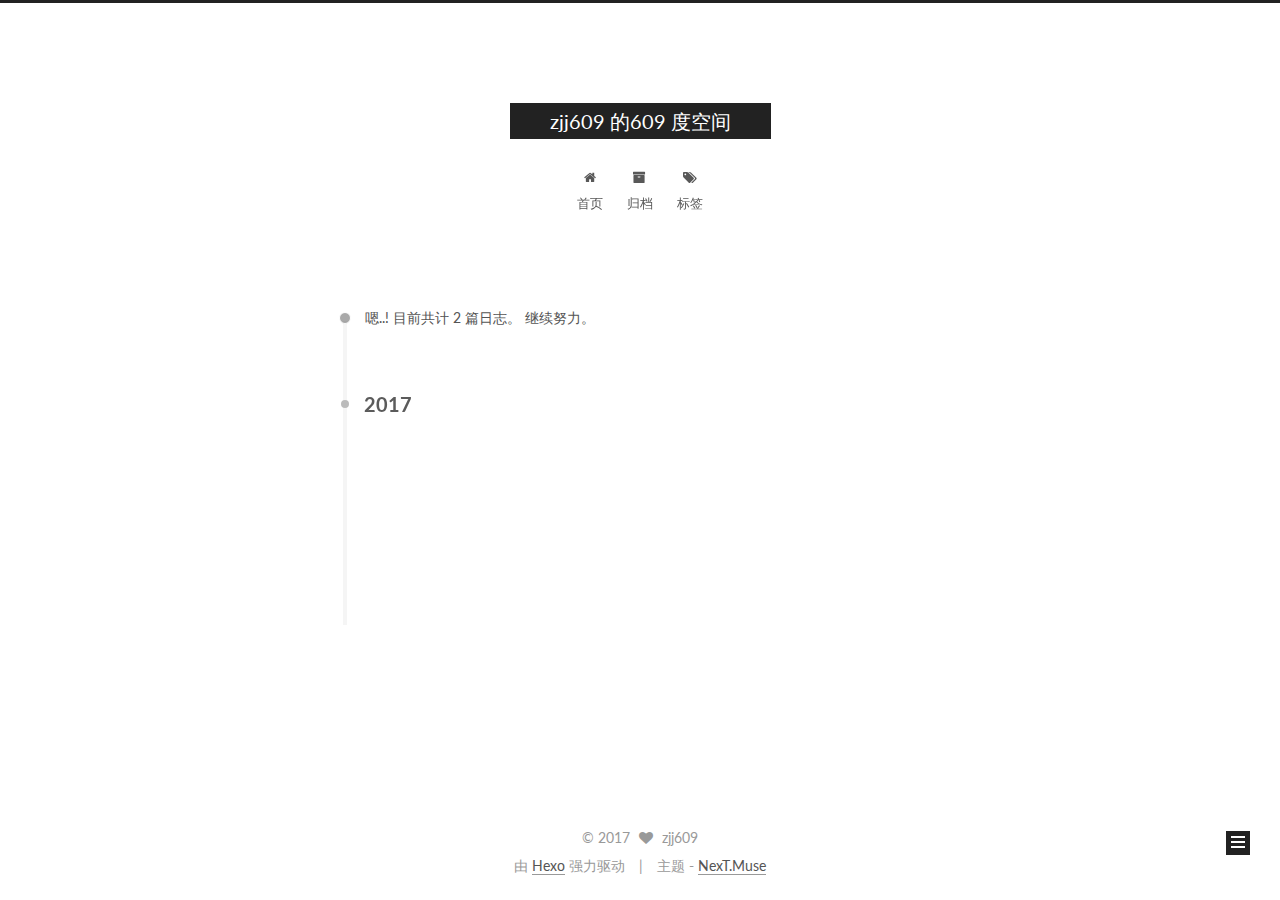
==== archives/index.html @ 604b631b "Site updated: 2017-05-25 22:25:32" ====
<!doctype html>



  


<html class="theme-next muse use-motion" lang="zh-Hans">
<head>
  <meta charset="UTF-8"/>
<meta http-equiv="X-UA-Compatible" content="IE=edge" />
<meta name="viewport" content="width=device-width, initial-scale=1, maximum-scale=1"/>






<meta http-equiv="Cache-Control" content="no-transform" />
<meta http-equiv="Cache-Control" content="no-siteapp" />















  
  
  <link href="/lib/fancybox/source/jquery.fancybox.css?v=2.1.5" rel="stylesheet" type="text/css" />




  
  
  
  

  
    
    
  

  

  

  

  

  
    
    
    <link href="//fonts.googleapis.com/css?family=Lato:300,300italic,400,400italic,700,700italic&subset=latin,latin-ext" rel="stylesheet" type="text/css">
  






<link href="/lib/font-awesome/css/font-awesome.min.css?v=4.6.2" rel="stylesheet" type="text/css" />

<link href="/css/main.css?v=5.1.1" rel="stylesheet" type="text/css" />


  <meta name="keywords" content="Hexo, NexT" />








  <link rel="shortcut icon" type="image/x-icon" href="/favicon.ico?v=5.1.1" />






<meta property="og:type" content="website">
<meta property="og:title" content="zjj609 的609 度空间">
<meta property="og:url" content="http://yoursite.com/archives/index.html">
<meta property="og:site_name" content="zjj609 的609 度空间">
<meta name="twitter:card" content="summary">
<meta name="twitter:title" content="zjj609 的609 度空间">



<script type="text/javascript" id="hexo.configurations">
  var NexT = window.NexT || {};
  var CONFIG = {
    root: '/',
    scheme: 'Muse',
    sidebar: {"position":"left","display":"post","offset":12,"offset_float":0,"b2t":false,"scrollpercent":false},
    fancybox: true,
    motion: true,
    duoshuo: {
      userId: '0',
      author: '博主'
    },
    algolia: {
      applicationID: '',
      apiKey: '',
      indexName: '',
      hits: {"per_page":10},
      labels: {"input_placeholder":"Search for Posts","hits_empty":"We didn't find any results for the search: ${query}","hits_stats":"${hits} results found in ${time} ms"}
    }
  };
</script>



  <link rel="canonical" href="http://yoursite.com/archives/"/>





  <title>归档 | zjj609 的609 度空间</title>
</head>

<body itemscope itemtype="http://schema.org/WebPage" lang="zh-Hans">

  















  
  
    
  

  <div class="container sidebar-position-left  page-archive  ">
    <div class="headband"></div>

    <header id="header" class="header" itemscope itemtype="http://schema.org/WPHeader">
      <div class="header-inner"><div class="site-brand-wrapper">
  <div class="site-meta ">
    

    <div class="custom-logo-site-title">
      <a href="/"  class="brand" rel="start">
        <span class="logo-line-before"><i></i></span>
        <span class="site-title">zjj609 的609 度空间</span>
        <span class="logo-line-after"><i></i></span>
      </a>
    </div>
      
        <p class="site-subtitle"></p>
      
  </div>

  <div class="site-nav-toggle">
    <button>
      <span class="btn-bar"></span>
      <span class="btn-bar"></span>
      <span class="btn-bar"></span>
    </button>
  </div>
</div>

<nav class="site-nav">
  

  
    <ul id="menu" class="menu">
      
        
        <li class="menu-item menu-item-home">
          <a href="/" rel="section">
            
              <i class="menu-item-icon fa fa-fw fa-home"></i> <br />
            
            首页
          </a>
        </li>
      
        
        <li class="menu-item menu-item-archives">
          <a href="/archives" rel="section">
            
              <i class="menu-item-icon fa fa-fw fa-archive"></i> <br />
            
            归档
          </a>
        </li>
      
        
        <li class="menu-item menu-item-tags">
          <a href="/tags" rel="section">
            
              <i class="menu-item-icon fa fa-fw fa-tags"></i> <br />
            
            标签
          </a>
        </li>
      

      
    </ul>
  

  
</nav>



 </div>
    </header>

    <main id="main" class="main">
      <div class="main-inner">
        <div class="content-wrap">
          <div id="content" class="content">
            

  <section id="posts" class="posts-collapse">
    <span class="archive-move-on"></span>

    <span class="archive-page-counter">
      
      
      
        
      
      嗯..! 目前共计 2 篇日志。 继续努力。
    </span>

    

      
      
      

      
        
        <div class="collection-title">
          <h2 class="archive-year motion-element" id="archive-year-2017">2017</h2>
        </div>
      
      

      

  <article class="post post-type-normal" itemscope itemtype="http://schema.org/Article">
    <header class="post-header">

      <h2 class="post-title">
        
            <a class="post-title-link" href="/2017/05/25/FirstNight/" itemprop="url">
              
                <span itemprop="name">First Night</span>
              
            </a>
        
      </h2>

      <div class="post-meta">
        <time class="post-time" itemprop="dateCreated"
              datetime="2017-05-25T22:23:33+08:00"
              content="2017-05-25" >
          05-25
        </time>
      </div>

    </header>
  </article>



    

      
      
      

      
      

      

  <article class="post post-type-normal" itemscope itemtype="http://schema.org/Article">
    <header class="post-header">

      <h2 class="post-title">
        
            <a class="post-title-link" href="/2017/05/25/hello-world/" itemprop="url">
              
                <span itemprop="name">Hello World</span>
              
            </a>
        
      </h2>

      <div class="post-meta">
        <time class="post-time" itemprop="dateCreated"
              datetime="2017-05-25T21:40:46+08:00"
              content="2017-05-25" >
          05-25
        </time>
      </div>

    </header>
  </article>



    

  </section>

  



          </div>
          


          

        </div>
        
          
  
  <div class="sidebar-toggle">
    <div class="sidebar-toggle-line-wrap">
      <span class="sidebar-toggle-line sidebar-toggle-line-first"></span>
      <span class="sidebar-toggle-line sidebar-toggle-line-middle"></span>
      <span class="sidebar-toggle-line sidebar-toggle-line-last"></span>
    </div>
  </div>

  <aside id="sidebar" class="sidebar">
    <div class="sidebar-inner">

      

      

      <section class="site-overview sidebar-panel sidebar-panel-active">
        <div class="site-author motion-element" itemprop="author" itemscope itemtype="http://schema.org/Person">
          <img class="site-author-image" itemprop="image"
               src="/images/avatar.gif"
               alt="zjj609" />
          <p class="site-author-name" itemprop="name">zjj609</p>
           
              <p class="site-description motion-element" itemprop="description"></p>
          
        </div>
        <nav class="site-state motion-element">

          
            <div class="site-state-item site-state-posts">
              <a href="/archives">
                <span class="site-state-item-count">2</span>
                <span class="site-state-item-name">日志</span>
              </a>
            </div>
          

          

          

        </nav>

        

        <div class="links-of-author motion-element">
          
        </div>

        
        

        
        

        


      </section>

      

      

    </div>
  </aside>


        
      </div>
    </main>

    <footer id="footer" class="footer">
      <div class="footer-inner">
        <div class="copyright" >
  
  &copy; 
  <span itemprop="copyrightYear">2017</span>
  <span class="with-love">
    <i class="fa fa-heart"></i>
  </span>
  <span class="author" itemprop="copyrightHolder">zjj609</span>
</div>


<div class="powered-by">
  由 <a class="theme-link" href="https://hexo.io">Hexo</a> 强力驱动
</div>

<div class="theme-info">
  主题 -
  <a class="theme-link" href="https://github.com/iissnan/hexo-theme-next">
    NexT.Muse
  </a>
</div>


        

        
      </div>
    </footer>

    
      <div class="back-to-top">
        <i class="fa fa-arrow-up"></i>
        
      </div>
    

  </div>

  

<script type="text/javascript">
  if (Object.prototype.toString.call(window.Promise) !== '[object Function]') {
    window.Promise = null;
  }
</script>









  












  
  <script type="text/javascript" src="/lib/jquery/index.js?v=2.1.3"></script>

  
  <script type="text/javascript" src="/lib/fastclick/lib/fastclick.min.js?v=1.0.6"></script>

  
  <script type="text/javascript" src="/lib/jquery_lazyload/jquery.lazyload.js?v=1.9.7"></script>

  
  <script type="text/javascript" src="/lib/velocity/velocity.min.js?v=1.2.1"></script>

  
  <script type="text/javascript" src="/lib/velocity/velocity.ui.min.js?v=1.2.1"></script>

  
  <script type="text/javascript" src="/lib/fancybox/source/jquery.fancybox.pack.js?v=2.1.5"></script>


  


  <script type="text/javascript" src="/js/src/utils.js?v=5.1.1"></script>

  <script type="text/javascript" src="/js/src/motion.js?v=5.1.1"></script>



  
  

  
  
    <script type="text/javascript" id="motion.page.archive">
      $('.archive-year').velocity('transition.slideLeftIn');
    </script>
  


  


  <script type="text/javascript" src="/js/src/bootstrap.js?v=5.1.1"></script>



  


  




	





  





  





  






  





  

  

  

  

  

</body>
</html>
---- css/main.css ----
/* normalize.css v3.0.2 | MIT License | git.io/normalize */
html {
  font-family: sans-serif; /* 1 */
  -ms-text-size-adjust: 100%; /* 2 */
  -webkit-text-size-adjust: 100%; /* 2 */
}
body {
  margin: 0;
}
article,
aside,
details,
figcaption,
figure,
footer,
header,
hgroup,
main,
menu,
nav,
section,
summary {
  display: block;
}
audio,
canvas,
progress,
video {
  display: inline-block; /* 1 */
  vertical-align: baseline; /* 2 */
}
audio:not([controls]) {
  display: none;
  height: 0;
}
[hidden],
template {
  display: none;
}
a {
  background-color: transparent;
}
a:active,
a:hover {
  outline: 0;
}
abbr[title] {
  border-bottom: 1px dotted;
}
b,
strong {
  font-weight: bold;
}
dfn {
  font-style: italic;
}
h1 {
  font-size: 2em;
  margin: 0.67em 0;
}
mark {
  background: #ff0;
  color: #000;
}
small {
  font-size: 80%;
}
sub,
sup {
  font-size: 75%;
  line-height: 0;
  position: relative;
  vertical-align: baseline;
}
sup {
  top: -0.5em;
}
sub {
  bottom: -0.25em;
}
img {
  border: 0;
}
svg:not(:root) {
  overflow: hidden;
}
figure {
  margin: 1em 40px;
}
hr {
  -moz-box-sizing: content-box;
  box-sizing: content-box;
  height: 0;
}
pre {
  overflow: auto;
}
code,
kbd,
pre,
samp {
  font-family: monospace, monospace;
  font-size: 1em;
}
button,
input,
optgroup,
select,
textarea {
  color: inherit; /* 1 */
  font: inherit; /* 2 */
  margin: 0; /* 3 */
}
button {
  overflow: visible;
}
button,
select {
  text-transform: none;
}
button,
html input[type="button"],
input[type="reset"],
input[type="submit"] {
  -webkit-appearance: button; /* 2 */
  cursor: pointer; /* 3 */
}
button[disabled],
html input[disabled] {
  cursor: default;
}
button::-moz-focus-inner,
input::-moz-focus-inner {
  border: 0;
  padding: 0;
}
input {
  line-height: normal;
}
input[type="checkbox"],
input[type="radio"] {
  box-sizing: border-box; /* 1 */
  padding: 0; /* 2 */
}
input[type="number"]::-webkit-inner-spin-button,
input[type="number"]::-webkit-outer-spin-button {
  height: auto;
}
input[type="search"] {
  -webkit-appearance: textfield; /* 1 */
  -moz-box-sizing: content-box;
  -webkit-box-sizing: content-box; /* 2 */
  box-sizing: content-box;
}
input[type="search"]::-webkit-search-cancel-button,
input[type="search"]::-webkit-search-decoration {
  -webkit-appearance: none;
}
fieldset {
  border: 1px solid #c0c0c0;
  margin: 0 2px;
  padding: 0.35em 0.625em 0.75em;
}
legend {
  border: 0; /* 1 */
  padding: 0; /* 2 */
}
textarea {
  overflow: auto;
}
optgroup {
  font-weight: bold;
}
table {
  border-collapse: collapse;
  border-spacing: 0;
}
td,
th {
  padding: 0;
}
::selection {
  background: #262a30;
  color: #fff;
}
body {
  position: relative;
  font-family: 'Lato', "PingFang SC", "Microsoft YaHei", sans-serif;
  font-size: 14px;
  line-height: 2;
  color: #555;
  background: #fff;
}
@media (max-width: 767px) {
  body {
    padding-right: 0 !important;
  }
}
@media (min-width: 768px) and (max-width: 991px) {
  body {
    padding-right: 0 !important;
  }
}
@media (min-width: 1600px) {
  body {
    font-size: 16px;
  }
}
h1,
h2,
h3,
h4,
h5,
h6 {
  margin: 0;
  padding: 0;
  font-weight: bold;
  line-height: 1.5;
  font-family: 'Lato', "PingFang SC", "Microsoft YaHei", sans-serif;
}
h2,
h3,
h4,
h5,
h6 {
  margin: 20px 0 15px;
}
h1 {
  font-size: 22px;
}
@media (max-width: 767px) {
  h1 {
    font-size: 18px;
  }
}
h2 {
  font-size: 20px;
}
@media (max-width: 767px) {
  h2 {
    font-size: 16px;
  }
}
h3 {
  font-size: 18px;
}
@media (max-width: 767px) {
  h3 {
    font-size: 14px;
  }
}
h4 {
  font-size: 16px;
}
@media (max-width: 767px) {
  h4 {
    font-size: 12px;
  }
}
h5 {
  font-size: 14px;
}
@media (max-width: 767px) {
  h5 {
    font-size: 10px;
  }
}
h6 {
  font-size: 12px;
}
@media (max-width: 767px) {
  h6 {
    font-size: 8px;
  }
}
p {
  margin: 0 0 25px 0;
}
a {
  color: #555;
  text-decoration: none;
  border-bottom: 1px solid #999;
  word-wrap: break-word;
}
a:hover {
  color: #222;
  border-bottom-color: #222;
}
blockquote {
  margin: 0;
  padding: 0;
}
img {
  display: block;
  margin: auto;
  max-width: 100%;
  height: auto;
}
hr {
  margin: 40px 0;
  height: 3px;
  border: none;
  background-color: #ddd;
  background-image: repeating-linear-gradient(-45deg, #fff, #fff 4px, transparent 4px, transparent 8px);
}
blockquote {
  padding: 0 15px;
  color: #666;
  border-left: 4px solid #ddd;
}
blockquote cite::before {
  content: "-";
  padding: 0 5px;
}
dt {
  font-weight: 700;
}
dd {
  margin: 0;
  padding: 0;
}
.text-left {
  text-align: left;
}
.text-center {
  text-align: center;
}
.text-right {
  text-align: right;
}
.text-justify {
  text-align: justify;
}
.text-nowrap {
  white-space: nowrap;
}
.text-lowercase {
  text-transform: lowercase;
}
.text-uppercase {
  text-transform: uppercase;
}
.text-capitalize {
  text-transform: capitalize;
}
.center-block {
  display: block;
  margin-left: auto;
  margin-right: auto;
}
.clearfix:before,
.clearfix:after {
  content: " ";
  display: table;
}
.clearfix:after {
  clear: both;
}
.pullquote {
  width: 45%;
}
.pullquote.left {
  float: left;
  margin-left: 5px;
  margin-right: 10px;
}
.pullquote.right {
  float: right;
  margin-left: 10px;
  margin-right: 5px;
}
.affix.affix.affix {
  position: fixed;
}
.translation {
  margin-top: -20px;
  font-size: 14px;
  color: #999;
}
.scrollbar-measure {
  width: 100px;
  height: 100px;
  overflow: scroll;
  position: absolute;
  top: -9999px;
}
.use-motion .motion-element {
  opacity: 0;
}
table {
  margin: 20px 0;
  width: 100%;
  border-collapse: collapse;
  border-spacing: 0;
  border: 1px solid #ddd;
  font-size: 14px;
  table-layout: fixed;
  word-wrap: break-all;
}
table>tbody>tr:nth-of-type(odd) {
  background-color: #f9f9f9;
}
table>tbody>tr:hover {
  background-color: #f5f5f5;
}
caption,
th,
td {
  padding: 8px;
  text-align: left;
  vertical-align: middle;
  font-weight: normal;
}
th,
td {
  border-bottom: 3px solid #ddd;
  border-right: 1px solid #eee;
}
th {
  padding-bottom: 10px;
  font-weight: 700;
}
td {
  border-bottom-width: 1px;
}
html,
body {
  height: 100%;
}
.container {
  position: relative;
  min-height: 100%;
}
.header-inner {
  margin: 0 auto;
  padding: 100px 0 70px;
  width: 700px;
}
@media (min-width: 1600px) {
  .container .header-inner {
    width: 900px;
  }
}
.main {
  padding-bottom: 150px;
}
.main-inner {
  margin: 0 auto;
  width: 700px;
}
@media (min-width: 1600px) {
  .container .main-inner {
    width: 900px;
  }
}
.footer {
  position: absolute;
  left: 0;
  bottom: 0;
  width: 100%;
  min-height: 50px;
}
.footer-inner {
  box-sizing: border-box;
  margin: 20px auto;
  width: 700px;
}
@media (min-width: 1600px) {
  .container .footer-inner {
    width: 900px;
  }
}
pre,
.highlight {
  overflow: auto;
  margin: 20px 0;
  padding: 0;
  font-size: 13px;
  color: #4d4d4c;
  background: #f7f7f7;
  line-height: 1.6;
}
pre,
code {
  font-family: consolas, Menlo, "PingFang SC", "Microsoft YaHei", monospace;
}
code {
  padding: 2px 4px;
  word-wrap: break-word;
  color: #555;
  background: #eee;
  border-radius: 3px;
  font-size: 13px;
}
pre code {
  padding: 0;
  color: #4d4d4c;
  background: none;
  text-shadow: none;
}
.highlight {
  border-radius: 1px;
}
.highlight pre {
  border: none;
  margin: 0;
  padding: 10px 0;
}
.highlight table {
  margin: 0;
  width: auto;
  border: none;
}
.highlight td {
  border: none;
  padding: 0;
}
.highlight figcaption {
  font-size: 1em;
  color: #4d4d4c;
  line-height: 1em;
  margin-bottom: 1em;
}
.highlight figcaption:before,
.highlight figcaption:after {
  content: " ";
  display: table;
}
.highlight figcaption:after {
  clear: both;
}
.highlight figcaption a {
  float: right;
  color: #4d4d4c;
}
.highlight figcaption a:hover {
  border-bottom-color: #4d4d4c;
}
.highlight .gutter pre {
  padding-left: 10px;
  padding-right: 10px;
  color: #869194;
  text-align: right;
  background-color: #eff2f3;
}
.highlight .code pre {
  width: 100%;
  padding-left: 10px;
  padding-right: 10px;
  background-color: #f7f7f7;
}
.highlight .line {
  height: 20px;
}
.gutter {
  -webkit-user-select: none;
  -moz-user-select: none;
  -ms-user-select: none;
  user-select: none;
}
.gist table {
  width: auto;
}
.gist table td {
  border: none;
}
pre .deletion {
  background: #fdd;
}
pre .addition {
  background: #dfd;
}
pre .meta {
  color: #8959a8;
}
pre .comment {
  color: #8e908c;
}
pre .variable,
pre .attribute,
pre .tag,
pre .regexp,
pre .ruby .constant,
pre .xml .tag .title,
pre .xml .pi,
pre .xml .doctype,
pre .html .doctype,
pre .css .id,
pre .css .class,
pre .css .pseudo {
  color: #c82829;
}
pre .number,
pre .preprocessor,
pre .built_in,
pre .literal,
pre .params,
pre .constant,
pre .command {
  color: #f5871f;
}
pre .ruby .class .title,
pre .css .rules .attribute,
pre .string,
pre .value,
pre .inheritance,
pre .header,
pre .ruby .symbol,
pre .xml .cdata,
pre .special,
pre .number,
pre .formula {
  color: #718c00;
}
pre .title,
pre .css .hexcolor {
  color: #3e999f;
}
pre .function,
pre .python .decorator,
pre .python .title,
pre .ruby .function .title,
pre .ruby .title .keyword,
pre .perl .sub,
pre .javascript .title,
pre .coffeescript .title {
  color: #4271ae;
}
pre .keyword,
pre .javascript .function {
  color: #8959a8;
}
.full-image.full-image.full-image {
  border: none;
  max-width: 100%;
  width: auto;
  margin: 20px auto;
}
@media (min-width: 992px) {
  .full-image.full-image.full-image {
    max-width: none;
    width: 110%;
    margin: 25px -5%;
  }
}
.blockquote-center,
.page-home .post-type-quote blockquote,
.page-post-detail .post-type-quote blockquote {
  position: relative;
  margin: 40px 0;
  padding: 0;
  border-left: none;
  text-align: center;
}
.blockquote-center::before,
.page-home .post-type-quote blockquote::before,
.page-post-detail .post-type-quote blockquote::before,
.blockquote-center::after,
.page-home .post-type-quote blockquote::after,
.page-post-detail .post-type-quote blockquote::after {
  position: absolute;
  content: ' ';
  display: block;
  width: 100%;
  height: 24px;
  opacity: 0.2;
  background-repeat: no-repeat;
  background-position: 0 -6px;
  background-size: 22px 22px;
}
.blockquote-center::before,
.page-home .post-type-quote blockquote::before,
.page-post-detail .post-type-quote blockquote::before {
  top: -20px;
  background-image: url("../images/quote-l.svg");
  border-top: 1px solid #ccc;
}
.blockquote-center::after,
.page-home .post-type-quote blockquote::after,
.page-post-detail .post-type-quote blockquote::after {
  bottom: -20px;
  background-image: url("../images/quote-r.svg");
  border-bottom: 1px solid #ccc;
  background-position: 100% 8px;
}
.blockquote-center p,
.page-home .post-type-quote blockquote p,
.page-post-detail .post-type-quote blockquote p,
.blockquote-center div,
.page-home .post-type-quote blockquote div,
.page-post-detail .post-type-quote blockquote div {
  text-align: center;
}
.post .post-body .group-picture img {
  box-sizing: border-box;
  padding: 0 3px;
  border: none;
}
.post .group-picture-row {
  overflow: hidden;
  margin-top: 6px;
}
.post .group-picture-row:first-child {
  margin-top: 0;
}
.post .group-picture-column {
  float: left;
}
.page-post-detail .post-body .group-picture-column {
  float: none;
  margin-top: 10px;
  width: auto !important;
}
.page-post-detail .post-body .group-picture-column img {
  margin: 0 auto;
}
.page-archive .group-picture-container {
  overflow: hidden;
}
.page-archive .group-picture-row {
  float: left;
}
.page-archive .group-picture-row:first-child {
  margin-top: 6px;
}
.page-archive .group-picture-column {
  max-width: 150px;
  max-height: 150px;
}
.note {
  padding: 20px;
  margin: 20px 0;
  border: 1px solid #eee;
  border-left-width: 5px;
  border-radius: 3px;
}
.note h2,
.note h3,
.note h4,
.note h5,
.note h6 {
  margin-top: 0;
  margin-bottom: 5px;
}
.note p:last-child {
  margin-bottom: 0;
}
.note code {
  border-radius: 3px;
}
.note+.note {
  margin-top: -5px;
}
.default {
  border-left-color: #777;
}
.default h2,
.default h3,
.default h4,
.default h5,
.default h6 {
  color: #777;
}
.primary {
  border-left-color: #428bca;
}
.primary h2,
.primary h3,
.primary h4,
.primary h5,
.primary h6 {
  color: #428bca;
}
.success {
  border-left-color: #5cb85c;
}
.success h2,
.success h3,
.success h4,
.success h5,
.success h6 {
  color: #5cb85c;
}
.danger {
  border-left-color: #d9534f;
}
.danger h2,
.danger h3,
.danger h4,
.danger h5,
.danger h6 {
  color: #d9534f;
}
.warning {
  border-left-color: #f0ad4e;
}
.warning h2,
.warning h3,
.warning h4,
.warning h5,
.warning h6 {
  color: #f0ad4e;
}
.info {
  border-left-color: #5bc0de;
}
.info h2,
.info h3,
.info h4,
.info h5,
.info h6 {
  color: #5bc0de;
}
.btn {
  display: inline-block;
  padding: 0 20px;
  font-size: 14px;
  color: #fff;
  background: #222;
  border: 2px solid #222;
  text-decoration: none;
  border-radius: 0;
  transition-property: background-color;
  transition-duration: 0.2s;
  transition-timing-function: ease-in-out;
  transition-delay: 0s;
}
.btn:hover,
.post-button .btn:hover {
  border-color: #222;
  color: #222;
  background: #fff;
}
.btn-bar {
  display: block;
  width: 22px;
  height: 2px;
  background: #555;
  border-radius: 1px;
}
.btn-bar+.btn-bar {
  margin-top: 4px;
}
.pagination {
  margin: 120px 0 40px;
  text-align: center;
  border-top: 1px solid #eee;
}
.page-number-basic,
.pagination .prev,
.pagination .next,
.pagination .page-number,
.pagination .space {
  display: inline-block;
  position: relative;
  top: -1px;
  margin: 0 10px;
  padding: 0 10px;
  line-height: 30px;
}
@media (max-width: 767px) {
  .page-number-basic,
  .pagination .prev,
  .pagination .next,
  .pagination .page-number,
  .pagination .space {
    margin: 0 5px;
  }
}
.pagination .prev,
.pagination .next,
.pagination .page-number {
  border-bottom: 0;
  border-top: 1px solid #eee;
  transition-property: border-color;
  transition-duration: 0.2s;
  transition-timing-function: ease-in-out;
  transition-delay: 0s;
}
.pagination .prev:hover,
.pagination .next:hover,
.pagination .page-number:hover {
  border-top-color: #222;
}
.pagination .space {
  padding: 0;
  margin: 0;
}
.pagination .prev {
  margin-left: 0;
}
.pagination .next {
  margin-right: 0;
}
.pagination .page-number.current {
  color: #fff;
  background: #ccc;
  border-top-color: #ccc;
}
@media (max-width: 767px) {
  .pagination {
    border-top: none;
  }
  .pagination .prev,
  .pagination .next,
  .pagination .page-number {
    margin-bottom: 10px;
    border-top: 0;
    border-bottom: 1px solid #eee;
  }
  .pagination .prev:hover,
  .pagination .next:hover,
  .pagination .page-number:hover {
    border-bottom-color: #222;
  }
}
.comments {
  margin: 60px 20px 0;
}
.tag-cloud {
  text-align: center;
}
.tag-cloud a {
  display: inline-block;
  margin: 10px;
}
.back-to-top {
  box-sizing: border-box;
  position: fixed;
  bottom: -100px;
  right: 30px;
  z-index: 1050;
  padding: 0 6px;
  width: 24px;
  background: #222;
  font-size: 12px;
  opacity: 1;
  color: #fff;
  cursor: pointer;
  text-align: center;
  -webkit-transform: translateZ(0);
  transition-property: bottom;
  transition-duration: 0.2s;
  transition-timing-function: ease-in-out;
  transition-delay: 0s;
}
@media (max-width: 767px) {
  .back-to-top {
    display: none;
  }
}
@media (min-width: 768px) and (max-width: 991px) {
  .back-to-top {
    display: none;
  }
}
.back-to-top.back-to-top-on {
  bottom: 19px;
}
.header {
  background: transparent;
}
.header-inner {
  position: relative;
}
.headband {
  height: 3px;
  background: #222;
}
.site-meta {
  margin: 0;
  text-align: center;
}
@media (max-width: 767px) {
  .site-meta {
    text-align: center;
  }
}
.brand {
  position: relative;
  display: inline-block;
  padding: 0 40px;
  color: #fff;
  background: #222;
  border-bottom: none;
}
.brand:hover {
  color: #fff;
}
.logo {
  display: inline-block;
  margin-right: 5px;
  line-height: 36px;
  vertical-align: top;
}
.site-title {
  display: inline-block;
  vertical-align: top;
  line-height: 36px;
  font-size: 20px;
  font-weight: normal;
  font-family: 'Lato', "PingFang SC", "Microsoft YaHei", sans-serif;
}
.site-subtitle {
  margin-top: 10px;
  font-size: 13px;
  color: #999;
}
.use-motion .brand {
  opacity: 0;
}
.use-motion .logo,
.use-motion .site-title,
.use-motion .site-subtitle {
  opacity: 0;
  position: relative;
  top: -10px;
}
.site-nav-toggle {
  display: none;
  position: absolute;
  top: 10px;
  left: 10px;
}
@media (max-width: 767px) {
  .site-nav-toggle {
    display: block;
  }
}
.site-nav-toggle button {
  margin-top: 2px;
  padding: 9px 10px;
  background: transparent;
  border: none;
}
@media (max-width: 767px) {
  .site-nav {
    display: none;
    margin: 0 -10px;
    padding: 0 10px;
    clear: both;
    border-top: 1px solid #ddd;
  }
}
@media (min-width: 768px) and (max-width: 991px) {
  .site-nav {
    display: block !important;
  }
}
@media (min-width: 992px) {
  .site-nav {
    display: block !important;
  }
}
.menu {
  margin-top: 20px;
  padding-left: 0;
  text-align: center;
}
.menu .menu-item {
  display: inline-block;
  margin: 0 10px;
  list-style: none;
}
@media screen and (max-width: 767px) {
  .menu .menu-item {
    margin-top: 10px;
  }
}
.menu .menu-item a {
  display: block;
  font-size: 13px;
  line-height: inherit;
  border-bottom: 1px solid transparent;
  transition-property: border-color;
  transition-duration: 0.2s;
  transition-timing-function: ease-in-out;
  transition-delay: 0s;
}
.menu .menu-item a:hover {
  border-bottom-color: #222;
}
.menu .menu-item .fa {
  margin-right: 5px;
}
.use-motion .menu-item {
  opacity: 0;
}
.post-body {
  font-family: 'Lato', "PingFang SC", "Microsoft YaHei", sans-serif;
}
@media (max-width: 767px) {
  .post-body {
    word-break: break-word;
  }
}
.post-body .fancybox img {
  display: block !important;
  margin: 0 auto;
  cursor: pointer;
  cursor: zoom-in;
  cursor: -webkit-zoom-in;
}
.post-body .image-caption,
.post-body .figure .caption {
  margin: 10px auto 15px;
  text-align: center;
  font-size: 14px;
  color: #999;
  font-weight: bold;
  line-height: 1;
}
.post-sticky-flag {
  display: inline-block;
  font-size: 16px;
  -ms-transform: rotate(30deg);
  -webkit-transform: rotate(30deg);
  -moz-transform: rotate(30deg);
  -ms-transform: rotate(30deg);
  -o-transform: rotate(30deg);
  transform: rotate(30deg);
}
.posts-expand {
  padding-top: 40px;
}
@media (max-width: 767px) {
  .posts-expand {
    margin: 0 20px;
  }
  .post-body pre {
    padding: 10px;
  }
  .post-body pre .gutter pre {
    padding-right: 10px;
  }
  .post-body .highlight {
    margin-left: 0px;
    margin-right: 0px;
    padding: 0;
  }
  .post-body .highlight .gutter pre {
    padding-right: 10px;
  }
}
@media (min-width: 992px) {
  .posts-expand .post-body {
    text-align: justify;
  }
}
.posts-expand .post-body h2,
.posts-expand .post-body h3,
.posts-expand .post-body h4,
.posts-expand .post-body h5,
.posts-expand .post-body h6 {
  padding-top: 10px;
}
.posts-expand .post-body h2 .header-anchor,
.posts-expand .post-body h3 .header-anchor,
.posts-expand .post-body h4 .header-anchor,
.posts-expand .post-body h5 .header-anchor,
.posts-expand .post-body h6 .header-anchor {
  float: right;
  margin-left: 10px;
  color: #ccc;
  border-bottom-style: none;
  visibility: hidden;
}
.posts-expand .post-body h2 .header-anchor:hover,
.posts-expand .post-body h3 .header-anchor:hover,
.posts-expand .post-body h4 .header-anchor:hover,
.posts-expand .post-body h5 .header-anchor:hover,
.posts-expand .post-body h6 .header-anchor:hover {
  color: inherit;
}
.posts-expand .post-body h2:hover .header-anchor,
.posts-expand .post-body h3:hover .header-anchor,
.posts-expand .post-body h4:hover .header-anchor,
.posts-expand .post-body h5:hover .header-anchor,
.posts-expand .post-body h6:hover .header-anchor {
  visibility: visible;
}
.posts-expand .post-body ul li {
  list-style: circle;
}
.posts-expand .post-body img {
  box-sizing: border-box;
  margin: auto;
  padding: 3px;
  border: 1px solid #ddd;
}
.posts-expand .fancybox img {
  margin: 0 auto;
}
@media (max-width: 767px) {
  .posts-collapse {
    margin: 0 20px;
  }
  .posts-collapse .post-title,
  .posts-collapse .post-meta {
    display: block;
    width: auto;
    text-align: left;
  }
}
.posts-collapse {
  position: relative;
  z-index: 1010;
  margin-left: 55px;
}
.posts-collapse::after {
  content: " ";
  position: absolute;
  top: 20px;
  left: 0;
  margin-left: -2px;
  width: 4px;
  height: 100%;
  background: #f5f5f5;
  z-index: -1;
}
@media (max-width: 767px) {
  .posts-collapse {
    margin: 0 20px;
  }
}
.posts-collapse .collection-title {
  position: relative;
  margin: 60px 0;
}
.posts-collapse .collection-title h2 {
  margin-left: 20px;
}
.posts-collapse .collection-title small {
  color: #bbb;
  margin-left: 5px;
}
.posts-collapse .collection-title::before {
  content: " ";
  position: absolute;
  left: 0;
  top: 50%;
  margin-left: -4px;
  margin-top: -4px;
  width: 8px;
  height: 8px;
  background: #bbb;
  border-radius: 50%;
}
.posts-collapse .post {
  margin: 30px 0;
}
.posts-collapse .post-header {
  position: relative;
  transition-duration: 0.2s;
  transition-timing-function: ease-in-out;
  transition-delay: 0s;
  transition-property: border;
  border-bottom: 1px dashed #ccc;
}
.posts-collapse .post-header::before {
  content: " ";
  position: absolute;
  left: 0;
  top: 12px;
  width: 6px;
  height: 6px;
  margin-left: -4px;
  background: #bbb;
  border-radius: 50%;
  border: 1px solid #fff;
  transition-duration: 0.2s;
  transition-timing-function: ease-in-out;
  transition-delay: 0s;
  transition-property: background;
}
.posts-collapse .post-header:hover {
  border-bottom-color: #666;
}
.posts-collapse .post-header:hover::before {
  background: #222;
}
.posts-collapse .post-meta {
  position: absolute;
  font-size: 12px;
  left: 20px;
  top: 5px;
}
.posts-collapse .post-comments-count {
  display: none;
}
.posts-collapse .post-title {
  margin-left: 60px;
  font-size: 16px;
  font-weight: normal;
  line-height: inherit;
}
.posts-collapse .post-title::after {
  margin-left: 3px;
  opacity: 0.6;
}
.posts-collapse .post-title a {
  color: #666;
  border-bottom: none;
}
.page-home .post-type-quote .post-header,
.page-post-detail .post-type-quote .post-header,
.page-home .post-type-quote .post-tags,
.page-post-detail .post-type-quote .post-tags {
  display: none;
}
.posts-expand .post-title {
  font-size: 26px;
  text-align: center;
  word-break: break-word;
  font-weight: 400;
}
@media (max-width: 767px) {
  .posts-expand .post-title {
    font-size: 22px;
  }
}
.posts-expand .post-title-link {
  display: inline-block;
  position: relative;
  color: #555;
  border-bottom: none;
  line-height: 1.2;
  vertical-align: top;
}
.posts-expand .post-title-link::before {
  content: "";
  position: absolute;
  width: 100%;
  height: 2px;
  bottom: 0;
  left: 0;
  background-color: #000;
  visibility: hidden;
  -webkit-transform: scaleX(0);
  -moz-transform: scaleX(0);
  -ms-transform: scaleX(0);
  -o-transform: scaleX(0);
  transform: scaleX(0);
  transition-duration: 0.2s;
  transition-timing-function: ease-in-out;
  transition-delay: 0s;
}
.posts-expand .post-title-link:hover::before {
  visibility: visible;
  -webkit-transform: scaleX(1);
  -moz-transform: scaleX(1);
  -ms-transform: scaleX(1);
  -o-transform: scaleX(1);
  transform: scaleX(1);
}
.posts-expand .post-title-link .fa {
  font-size: 16px;
}
.posts-expand .post-meta {
  margin: 3px 0 60px 0;
  color: #999;
  font-family: 'Lato', "PingFang SC", "Microsoft YaHei", sans-serif;
  font-size: 12px;
  text-align: center;
}
.posts-expand .post-meta .post-category-list {
  display: inline-block;
  margin: 0;
  padding: 3px;
}
.posts-expand .post-meta .post-category-list-link {
  color: #999;
}
.posts-expand .post-meta .post-description {
  font-size: 14px;
  margin-top: 2px;
}
.post-wordcount {
  display: inline-block;
}
.post-meta-divider {
  margin: 0 0.5em;
}
.post-meta-item-icon {
  margin-right: 3px;
}
@media (min-width: 768px) and (max-width: 991px) {
  .post-meta-item-icon {
    display: inline-block;
  }
}
@media (max-width: 767px) {
  .post-meta-item-icon {
    display: inline-block;
  }
}
@media (min-width: 768px) and (max-width: 991px) {
  .post-meta-item-text {
    display: none;
  }
}
@media (max-width: 767px) {
  .post-meta-item-text {
    display: none;
  }
}
@media (max-width: 767px) {
  .posts-expand .post-comments-count {
    display: none;
  }
}
.social-like {
  font-size: 14px;
  height: 20px;
  text-align: center;
  border-top: 1px solid #eee;
  padding-top: 9px;
  margin-top: 45px;
  display: flex;
  justify-content: center;
}
.vk_like {
  width: 85px;
  height: 21px;
  padding-top: 7px;
  align-self: center;
}
.fb_like {
  height: 30px;
  align-self: center;
}
.post-button {
  margin-top: 50px;
}
.post-button .btn {
  color: #fff;
  font-size: 14px;
  background: #222;
  border-radius: 0;
  line-height: 2;
  margin: 0 4px 8px 4px;
}
.post-button .fa-fw {
  width: 1.285714285714286em;
  text-align: left;
}
.posts-expand .post-tags {
  margin-top: 40px;
  text-align: center;
}
.posts-expand .post-tags a {
  display: inline-block;
  margin-right: 10px;
  font-size: 13px;
}
.post-nav {
  display: table;
  margin-top: 15px;
  width: 100%;
  border-top: 1px solid #eee;
}
.post-nav-divider {
  display: table-cell;
  width: 10%;
}
.post-nav-item {
  display: table-cell;
  padding: 10px 0 0 0;
  width: 45%;
  vertical-align: top;
}
.post-nav-item a {
  position: relative;
  display: block;
  line-height: 25px;
  font-size: 14px;
  color: #555;
  border-bottom: none;
}
.post-nav-item a:hover {
  color: #222;
  border-bottom: none;
}
.post-nav-item a:active {
  top: 2px;
}
.post-nav-item .fa {
  position: absolute;
  top: 8px;
  left: 0;
  font-size: 12px;
}
.post-nav-next a {
  padding-left: 15px;
}
.post-nav-prev {
  text-align: right;
}
.post-nav-prev a {
  padding-right: 15px;
}
.post-nav-prev .fa {
  right: 0;
  left: auto;
}
.posts-expand .post-eof {
  display: block;
  margin: 80px auto 60px;
  width: 8%;
  height: 1px;
  background: #ccc;
  text-align: center;
}
.post:last-child .post-eof.post-eof.post-eof {
  display: none;
}
.post-gallery {
  display: table;
  table-layout: fixed;
  width: 100%;
  border-collapse: separate;
}
.post-gallery-row {
  display: table-row;
}
.post-gallery .post-gallery-img {
  display: table-cell;
  text-align: center;
  vertical-align: middle;
  border: none;
}
.post-gallery .post-gallery-img img {
  max-width: 100%;
  max-height: 100%;
  border: none;
}
.fancybox-close,
.fancybox-close:hover {
  border: none;
}
.sidebar {
  position: fixed;
  right: 0;
  top: 0;
  bottom: 0;
  width: 0;
  z-index: 1040;
  box-shadow: inset 0 2px 6px #000;
  background: #222;
  -webkit-transform: translateZ(0);
}
.sidebar a {
  color: #999;
  border-bottom-color: #555;
}
.sidebar a:hover {
  color: #eee;
}
@media (min-width: 768px) and (max-width: 991px) {
  .sidebar {
    display: none !important;
  }
}
@media (max-width: 767px) {
  .sidebar {
    display: none !important;
  }
}
.sidebar-inner {
  position: relative;
  padding: 20px 10px;
  color: #999;
  text-align: center;
}
.sidebar-toggle {
  position: fixed;
  right: 30px;
  bottom: 45px;
  width: 14px;
  height: 14px;
  padding: 5px;
  background: #222;
  line-height: 0;
  z-index: 1050;
  cursor: pointer;
  -webkit-transform: translateZ(0);
}
@media (min-width: 768px) and (max-width: 991px) {
  .sidebar-toggle {
    display: none;
  }
}
@media (max-width: 767px) {
  .sidebar-toggle {
    display: none;
  }
}
.sidebar-toggle-line {
  position: relative;
  display: inline-block;
  vertical-align: top;
  height: 2px;
  width: 100%;
  background: #fff;
  margin-top: 3px;
}
.sidebar-toggle-line:first-child {
  margin-top: 0;
}
.site-author-image {
  display: block;
  margin: 0 auto;
  padding: 2px;
  max-width: 96px;
  height: auto;
  border: 2px solid #333;
}
.site-author-name {
  margin: 5px 0 0;
  text-align: center;
  color: #f5f5f5;
  font-weight: normal;
}
.site-description {
  margin-top: 5px;
  text-align: center;
  font-size: 14px;
  color: #999;
}
.site-state {
  overflow: hidden;
  line-height: 1.4;
  white-space: nowrap;
  text-align: center;
}
.site-state-item {
  display: inline-block;
  padding: 0 15px;
  border-left: 1px solid #333;
}
.site-state-item:first-child {
  border-left: none;
}
.site-state-item a {
  border-bottom: none;
}
.site-state-item-count {
  display: block;
  text-align: center;
  color: inherit;
  font-weight: 600;
  font-size: 18px;
}
.site-state-item-name {
  font-size: 13px;
  color: inherit;
}
.feed-link {
  margin-top: 20px;
}
.feed-link a {
  display: inline-block;
  padding: 0 15px;
  color: #fc6423;
  border: 1px solid #fc6423;
  border-radius: 4px;
}
.feed-link a i {
  color: #fc6423;
  font-size: 14px;
}
.feed-link a:hover {
  color: #fff;
  background: #fc6423;
}
.feed-link a:hover i {
  color: #fff;
}
.links-of-author {
  margin-top: 20px;
}
.links-of-author a {
  display: inline-block;
  vertical-align: middle;
  margin-right: 10px;
  margin-bottom: 10px;
  border-bottom-color: #555;
  font-size: 13px;
}
.links-of-author a:before {
  display: inline-block;
  vertical-align: middle;
  margin-right: 3px;
  content: " ";
  width: 4px;
  height: 4px;
  border-radius: 50%;
  background: #904fff;
}
.links-of-blogroll {
  font-size: 13px;
}
.links-of-blogroll-title {
  margin-top: 20px;
  font-size: 14px;
  font-weight: 600;
}
.links-of-blogroll-list {
  margin: 0;
  padding: 0;
  list-style: none;
}
.links-of-blogroll-item {
  padding: 2px 10px;
}
.sidebar-nav {
  margin: 0 0 20px;
  padding-left: 0;
}
.sidebar-nav li {
  display: inline-block;
  cursor: pointer;
  border-bottom: 1px solid transparent;
  font-size: 14px;
  color: #555;
}
.sidebar-nav li:hover {
  color: #f5f5f5;
}
.page-post-detail .sidebar-nav-toc {
  padding: 0 5px;
}
.page-post-detail .sidebar-nav-overview {
  margin-left: 10px;
}
.sidebar-nav .sidebar-nav-active {
  color: #87daff;
  border-bottom-color: #87daff;
}
.sidebar-nav .sidebar-nav-active:hover {
  color: #87daff;
}
.sidebar-panel {
  display: none;
}
.sidebar-panel-active {
  display: block;
}
.post-toc-empty {
  font-size: 14px;
  color: #666;
}
.post-toc-wrap {
  overflow: hidden;
}
.post-toc {
  overflow: auto;
}
.post-toc ol {
  margin: 0;
  padding: 0 2px 5px 10px;
  text-align: left;
  list-style: none;
  font-size: 14px;
}
.post-toc ol > ol {
  padding-left: 0;
}
.post-toc ol a {
  transition-duration: 0.2s;
  transition-timing-function: ease-in-out;
  transition-delay: 0s;
  transition-property: all;
  color: #999;
  border-bottom-color: #555;
}
.post-toc ol a:hover {
  color: #ccc;
  border-bottom-color: #ccc;
}
.post-toc .nav-item {
  overflow: hidden;
  text-overflow: ellipsis;
  white-space: nowrap;
  line-height: 1.8;
}
.post-toc .nav .nav-child {
  display: none;
}
.post-toc .nav .active > .nav-child {
  display: block;
}
.post-toc .nav .active-current > .nav-child {
  display: block;
}
.post-toc .nav .active-current > .nav-child > .nav-item {
  display: block;
}
.post-toc .nav .active > a {
  color: #87daff;
  border-bottom-color: #87daff;
}
.post-toc .nav .active-current > a {
  color: #87daff;
}
.post-toc .nav .active-current > a:hover {
  color: #87daff;
}
.footer {
  font-size: 14px;
  color: #999;
}
.footer img {
  border: none;
}
.footer-inner {
  text-align: center;
}
.with-love {
  display: inline-block;
  margin: 0 5px;
}
.powered-by,
.theme-info {
  display: inline-block;
}
.powered-by {
  margin-right: 10px;
}
.powered-by::after {
  content: "|";
  padding-left: 10px;
}
.cc-license {
  margin-top: 10px;
  text-align: center;
}
.cc-license .cc-opacity {
  opacity: 0.7;
  border-bottom: none;
}
.cc-license .cc-opacity:hover {
  opacity: 0.9;
}
.cc-license img {
  display: inline-block;
}
.theme-next #ds-thread #ds-reset {
  color: #555;
}
.theme-next #ds-thread #ds-reset .ds-replybox {
  margin-bottom: 30px;
}
.theme-next #ds-thread #ds-reset .ds-replybox .ds-avatar,
.theme-next #ds-reset .ds-avatar img {
  box-shadow: none;
}
.theme-next #ds-thread #ds-reset .ds-textarea-wrapper {
  border-color: #c7d4e1;
  background: none;
  border-top-right-radius: 3px;
  border-top-left-radius: 3px;
}
.theme-next #ds-thread #ds-reset .ds-textarea-wrapper textarea {
  height: 60px;
}
.theme-next #ds-reset .ds-rounded-top {
  border-radius: 0;
}
.theme-next #ds-thread #ds-reset .ds-post-toolbar {
  box-sizing: border-box;
  border: 1px solid #c7d4e1;
  background: #f6f8fa;
}
.theme-next #ds-thread #ds-reset .ds-post-options {
  height: 40px;
  border: none;
  background: none;
}
.theme-next #ds-thread #ds-reset .ds-toolbar-buttons {
  top: 11px;
}
.theme-next #ds-thread #ds-reset .ds-sync {
  top: 5px;
}
.theme-next #ds-thread #ds-reset .ds-post-button {
  top: 4px;
  right: 5px;
  width: 90px;
  height: 30px;
  border: 1px solid #c5ced7;
  border-radius: 3px;
  background-image: linear-gradient(#fbfbfc, #f5f7f9);
  color: #60676d;
}
.theme-next #ds-thread #ds-reset .ds-post-button:hover {
  background-position: 0 -30px;
  color: #60676d;
}
.theme-next #ds-thread #ds-reset .ds-comments-info {
  padding: 10px 0;
}
.theme-next #ds-thread #ds-reset .ds-sort {
  display: none;
}
.theme-next #ds-thread #ds-reset li.ds-tab a.ds-current {
  border: none;
  background: #f6f8fa;
  color: #60676d;
}
.theme-next #ds-thread #ds-reset li.ds-tab a.ds-current:hover {
  background-color: #e9f0f7;
  color: #60676d;
}
.theme-next #ds-thread #ds-reset li.ds-tab a {
  border-radius: 2px;
  padding: 5px;
}
.theme-next #ds-thread #ds-reset .ds-login-buttons p {
  color: #999;
  line-height: 36px;
}
.theme-next #ds-thread #ds-reset .ds-login-buttons .ds-service-list li {
  height: 28px;
}
.theme-next #ds-thread #ds-reset .ds-service-list a {
  background: none;
  padding: 5px;
  border: 1px solid;
  border-radius: 3px;
  text-align: center;
}
.theme-next #ds-thread #ds-reset .ds-service-list a:hover {
  color: #fff;
  background: #666;
}
.theme-next #ds-thread #ds-reset .ds-service-list .ds-weibo {
  color: #fc9b00;
  border-color: #fc9b00;
}
.theme-next #ds-thread #ds-reset .ds-service-list .ds-weibo:hover {
  background: #fc9b00;
}
.theme-next #ds-thread #ds-reset .ds-service-list .ds-qq {
  color: #60a3ec;
  border-color: #60a3ec;
}
.theme-next #ds-thread #ds-reset .ds-service-list .ds-qq:hover {
  background: #60a3ec;
}
.theme-next #ds-thread #ds-reset .ds-service-list .ds-renren {
  color: #2e7ac4;
  border-color: #2e7ac4;
}
.theme-next #ds-thread #ds-reset .ds-service-list .ds-renren:hover {
  background: #2e7ac4;
}
.theme-next #ds-thread #ds-reset .ds-service-list .ds-douban {
  color: #37994c;
  border-color: #37994c;
}
.theme-next #ds-thread #ds-reset .ds-service-list .ds-douban:hover {
  background: #37994c;
}
.theme-next #ds-thread #ds-reset .ds-service-list .ds-kaixin {
  color: #fef20d;
  border-color: #fef20d;
}
.theme-next #ds-thread #ds-reset .ds-service-list .ds-kaixin:hover {
  background: #fef20d;
}
.theme-next #ds-thread #ds-reset .ds-service-list .ds-netease {
  color: #f00;
  border-color: #f00;
}
.theme-next #ds-thread #ds-reset .ds-service-list .ds-netease:hover {
  background: #f00;
}
.theme-next #ds-thread #ds-reset .ds-service-list .ds-sohu {
  color: #ffcb05;
  border-color: #ffcb05;
}
.theme-next #ds-thread #ds-reset .ds-service-list .ds-sohu:hover {
  background: #ffcb05;
}
.theme-next #ds-thread #ds-reset .ds-service-list .ds-baidu {
  color: #2831e0;
  border-color: #2831e0;
}
.theme-next #ds-thread #ds-reset .ds-service-list .ds-baidu:hover {
  background: #2831e0;
}
.theme-next #ds-thread #ds-reset .ds-service-list .ds-google {
  color: #166bec;
  border-color: #166bec;
}
.theme-next #ds-thread #ds-reset .ds-service-list .ds-google:hover {
  background: #166bec;
}
.theme-next #ds-thread #ds-reset .ds-service-list .ds-weixin {
  color: #00ce0d;
  border-color: #00ce0d;
}
.theme-next #ds-thread #ds-reset .ds-service-list .ds-weixin:hover {
  background: #00ce0d;
}
.theme-next #ds-thread #ds-reset .ds-service-list .ds-more-services {
  border: none;
}
.theme-next #ds-thread #ds-reset .ds-service-list .ds-more-services:hover {
  background: none;
}
.theme-next #ds-reset .duoshuo-ua-admin {
  display: inline-block;
  color: #f00;
}
.theme-next #ds-reset .duoshuo-ua-platform,
.theme-next #ds-reset .duoshuo-ua-browser {
  color: #ccc;
}
.theme-next #ds-reset .duoshuo-ua-platform .fa,
.theme-next #ds-reset .duoshuo-ua-browser .fa {
  display: inline-block;
  margin-right: 3px;
}
.theme-next #ds-reset .duoshuo-ua-separator {
  display: inline-block;
  margin-left: 5px;
}
.theme-next .this_ua {
  background-color: #ccc !important;
  border-radius: 4px;
  padding: 0 5px !important;
  margin: 1px 1px !important;
  border: 1px solid #bbb !important;
  color: #fff;
  display: inline-block !important;
}
.theme-next .this_ua.admin {
  background-color: #d9534f !important;
  border-color: #d9534f !important;
}
.theme-next .this_ua.platform.iOS,
.theme-next .this_ua.platform.Mac,
.theme-next .this_ua.platform.Windows {
  background-color: #39b3d7 !important;
  border-color: #46b8da !important;
}
.theme-next .this_ua.platform.Linux {
  background-color: #3a3a3a !important;
  border-color: #1f1f1f !important;
}
.theme-next .this_ua.platform.Android {
  background-color: #00c47d !important;
  border-color: #01b171 !important;
}
.theme-next .this_ua.browser.Mobile,
.theme-next .this_ua.browser.Chrome {
  background-color: #5cb85c !important;
  border-color: #4cae4c !important;
}
.theme-next .this_ua.browser.Firefox {
  background-color: #f0ad4e !important;
  border-color: #eea236 !important;
}
.theme-next .this_ua.browser.Maxthon,
.theme-next .this_ua.browser.IE {
  background-color: #428bca !important;
  border-color: #357ebd !important;
}
.theme-next .this_ua.browser.baidu,
.theme-next .this_ua.browser.UCBrowser,
.theme-next .this_ua.browser.Opera {
  background-color: #d9534f !important;
  border-color: #d43f3a !important;
}
.theme-next .this_ua.browser.Android,
.theme-next .this_ua.browser.QQBrowser {
  background-color: #78ace9 !important;
  border-color: #4cae4c !important;
}
.cloud-tie-wrapper img {
  display: inline-block;
}
.cloud-tie-wrapper .total-txt {
  font-size: 1em !important;
}
.cloud-tie-join-count .join-count {
  color: #555 !important;
  font-size: inherit !important;
  margin: 0 !important;
}
.post-spread {
  margin-top: 20px;
  text-align: center;
}
.jiathis_style {
  display: inline-block;
}
.jiathis_style a {
  border: none;
}
.fa {
  font-family: FontAwesome !important;
}
.post-spread {
  margin-top: 20px;
  text-align: center;
}
.bdshare-slide-button-box a {
  border: none;
}
.bdsharebuttonbox {
  display: inline-block;
}
.bdsharebuttonbox a {
  border: none;
}
.local-search-pop-overlay {
  position: fixed;
  width: 100%;
  height: 100%;
  top: 0;
  left: 0;
  z-index: 2080;
  background-color: rgba(0,0,0,0.3);
}
.local-search-popup {
  display: none;
  position: fixed;
  top: 10%;
  left: 50%;
  margin-left: -350px;
  width: 700px;
  height: 80%;
  padding: 0;
  background: #fff;
  color: #333;
  z-index: 9999;
  border-radius: 5px;
}
@media (max-width: 767px) {
  .local-search-popup {
    padding: 0;
    top: 0;
    left: 0;
    margin: 0;
    width: 100%;
    height: 100%;
    border-radius: 0;
  }
}
.local-search-popup ul.search-result-list {
  padding: 0;
  margin: 0 5px;
}
.local-search-popup p.search-result {
  border-bottom: 1px dashed #ccc;
  padding: 5px 0;
}
.local-search-popup a.search-result-title {
  font-weight: bold;
  font-size: 16px;
}
.local-search-popup .search-keyword {
  border-bottom: 1px dashed #f00;
  font-weight: bold;
  color: #f00;
}
.local-search-popup .local-search-header {
  padding: 5px;
  height: 36px;
  background: #f5f5f5;
  border-top-left-radius: 5px;
  border-top-right-radius: 5px;
}
.local-search-popup #local-search-result {
  overflow: auto;
  position: relative;
  padding: 5px 25px;
  height: calc(100% - 55px);
}
.local-search-popup .local-search-input-wrapper {
  display: inline-block;
  width: calc(100% - 90px);
  height: 36px;
  line-height: 36px;
  padding: 0 5px;
}
.local-search-popup .local-search-input-wrapper input {
  padding: 8px 0;
  height: 20px;
  display: block;
  width: 100%;
  outline: none;
  border: none;
  background: transparent;
  vertical-align: middle;
}
.local-search-popup .search-icon,
.local-search-popup .popup-btn-close {
  display: inline-block;
  font-size: 18px;
  color: #999;
  height: 36px;
  width: 18px;
  padding-left: 10px;
  padding-right: 10px;
}
.local-search-popup .search-icon {
  float: left;
}
.local-search-popup .popup-btn-close {
  border-left: 1px solid #eee;
  float: right;
  cursor: pointer;
}
.local-search-popup #no-result {
  position: absolute;
  left: 50%;
  top: 50%;
  -webkit-transform: translate(-50%, -50%);
  -webkit-transform: translate(-50%, -50%);
  -moz-transform: translate(-50%, -50%);
  -ms-transform: translate(-50%, -50%);
  -o-transform: translate(-50%, -50%);
  transform: translate(-50%, -50%);
  color: #ccc;
}
.site-uv,
.site-pv,
.page-pv {
  display: inline-block;
}
.site-uv .busuanzi-value,
.site-pv .busuanzi-value,
.page-pv .busuanzi-value {
  margin: 0 5px;
}
.site-uv {
  margin-right: 10px;
}
.site-uv::after {
  content: "|";
  padding-left: 10px;
}
.use-motion .post {
  opacity: 0;
}
.page-archive .archive-page-counter {
  position: relative;
  top: 3px;
  left: 20px;
}
@media (max-width: 767px) {
  .page-archive .archive-page-counter {
    top: 5px;
  }
}
.page-archive .posts-collapse .archive-move-on {
  position: absolute;
  top: 11px;
  left: 0;
  margin-left: -6px;
  width: 10px;
  height: 10px;
  opacity: 0.5;
  background: #555;
  border: 1px solid #fff;
  border-radius: 50%;
}
.category-all-page .category-all-title {
  text-align: center;
}
.category-all-page .category-all {
  margin-top: 20px;
}
.category-all-page .category-list {
  margin: 0;
  padding: 0;
  list-style: none;
}
.category-all-page .category-list-item {
  margin: 5px 10px;
}
.category-all-page .category-list-count {
  color: #bbb;
}
.category-all-page .category-list-count:before {
  display: inline;
  content: " (";
}
.category-all-page .category-list-count:after {
  display: inline;
  content: ") ";
}
.category-all-page .category-list-child {
  padding-left: 10px;
}
#schedule ul#event-list {
  padding-left: 30px;
}
#schedule ul#event-list hr {
  margin: 20px 0 45px 0 !important;
  background: #222;
}
#schedule ul#event-list hr:after {
  display: inline-block;
  content: 'NOW';
  background: #222;
  color: #fff;
  font-weight: bold;
  text-align: right;
  padding: 0 5px;
}
#schedule ul#event-list li.event {
  margin: 20px 0px;
  background: #f9f9f9;
  padding-left: 10px;
  min-height: 40px;
}
#schedule ul#event-list li.event h2.event-summary {
  margin: 0;
  padding-bottom: 3px;
}
#schedule ul#event-list li.event h2.event-summary:before {
  display: inline-block;
  font-family: FontAwesome;
  font-size: 8px;
  content: '\f111';
  vertical-align: middle;
  margin-right: 25px;
  color: #bbb;
}
#schedule ul#event-list li.event span.event-relative-time {
  display: inline-block;
  font-size: 12px;
  font-weight: 400;
  padding-left: 12px;
  color: #bbb;
}
#schedule ul#event-list li.event span.event-details {
  display: block;
  color: #bbb;
  margin-left: 56px;
  padding-top: 3px;
  padding-bottom: 6px;
  text-indent: -24px;
  line-height: 18px;
}
#schedule ul#event-list li.event span.event-details:before {
  text-indent: 0;
  display: inline-block;
  width: 14px;
  font-family: FontAwesome;
  text-align: center;
  margin-right: 9px;
  color: #bbb;
}
#schedule ul#event-list li.event span.event-details.event-location:before {
  content: '\f041';
}
#schedule ul#event-list li.event span.event-details.event-duration:before {
  content: '\f017';
}
#schedule ul#event-list li.event-past {
  background: #fcfcfc;
}
#schedule ul#event-list li.event-past > * {
  opacity: 0.6;
}
#schedule ul#event-list li.event-past h2.event-summary {
  color: #bbb;
}
#schedule ul#event-list li.event-past h2.event-summary:before {
  color: #dfdfdf;
}
#schedule ul#event-list li.event-now {
  background: #222;
  color: #fff;
  padding: 15px 0 15px 10px;
}
#schedule ul#event-list li.event-now h2.event-summary:before {
  -webkit-transform: scale(1.2);
  -moz-transform: scale(1.2);
  -ms-transform: scale(1.2);
  -o-transform: scale(1.2);
  transform: scale(1.2);
  color: #fff;
  animation: dot-flash 1s alternate infinite ease-in-out;
}
#schedule ul#event-list li.event-now * {
  color: #fff !important;
}
@-moz-keyframes dot-flash {
  from {
    opacity: 1;
    -webkit-transform: scale(1.1);
    -moz-transform: scale(1.1);
    -ms-transform: scale(1.1);
    -o-transform: scale(1.1);
    transform: scale(1.1);
  }
  to {
    opacity: 0;
    -webkit-transform: scale(1);
    -moz-transform: scale(1);
    -ms-transform: scale(1);
    -o-transform: scale(1);
    transform: scale(1);
  }
}
@-webkit-keyframes dot-flash {
  from {
    opacity: 1;
    -webkit-transform: scale(1.1);
    -moz-transform: scale(1.1);
    -ms-transform: scale(1.1);
    -o-transform: scale(1.1);
    transform: scale(1.1);
  }
  to {
    opacity: 0;
    -webkit-transform: scale(1);
    -moz-transform: scale(1);
    -ms-transform: scale(1);
    -o-transform: scale(1);
    transform: scale(1);
  }
}
@-o-keyframes dot-flash {
  from {
    opacity: 1;
    -webkit-transform: scale(1.1);
    -moz-transform: scale(1.1);
    -ms-transform: scale(1.1);
    -o-transform: scale(1.1);
    transform: scale(1.1);
  }
  to {
    opacity: 0;
    -webkit-transform: scale(1);
    -moz-transform: scale(1);
    -ms-transform: scale(1);
    -o-transform: scale(1);
    transform: scale(1);
  }
}
@keyframes dot-flash {
  from {
    opacity: 1;
    -webkit-transform: scale(1.1);
    -moz-transform: scale(1.1);
    -ms-transform: scale(1.1);
    -o-transform: scale(1.1);
    transform: scale(1.1);
  }
  to {
    opacity: 0;
    -webkit-transform: scale(1);
    -moz-transform: scale(1);
    -ms-transform: scale(1);
    -o-transform: scale(1);
    transform: scale(1);
  }
}
.page-post-detail .sidebar-toggle-line {
  background: #87daff;
}
.page-post-detail .comments {
  overflow: hidden;
}
@media (max-width: 767px) {
  .header-inner,
  .container .main-inner,
  .footer-inner {
    width: auto;
  }
}
embed {
  display: block;
  margin: 0px auto 25px auto;
}
.custom-logo .site-meta-headline {
  text-align: center;
}
.custom-logo .brand {
  background: none;
}
.custom-logo .site-title {
  margin: 10px auto 0;
  font-size: 24px;
  color: #222;
}
.custom-logo .site-title a {
  border: none;
}
.custom-logo-image {
  margin: 0 auto;
  padding: 5px;
  max-width: 150px;
  background: #fff;
}
@media (max-width: 767px) {
  .site-nav {
    position: absolute;
    left: 0;
    top: 52px;
    margin: 0;
    width: 100%;
    padding: 0;
    background: #fff;
    border-bottom: 1px solid #ddd;
    z-index: 1;
  }
}
@media (max-width: 767px) {
  .menu {
    text-align: left;
  }
}
@media (max-width: 767px) {
  .menu .menu-item {
    display: block;
    margin: 0 10px;
    vertical-align: top;
  }
}
@media (max-width: 767px) {
  .menu .menu-item br {
    display: none;
  }
}
@media (max-width: 767px) {
  .menu .menu-item a {
    padding: 5px 10px;
  }
}
.menu .menu-item .fa {
  margin-right: 0;
}
.site-search form {
  display: none;
}
.links-of-blogroll-inline .links-of-blogroll-item {
  display: inline-block;
}
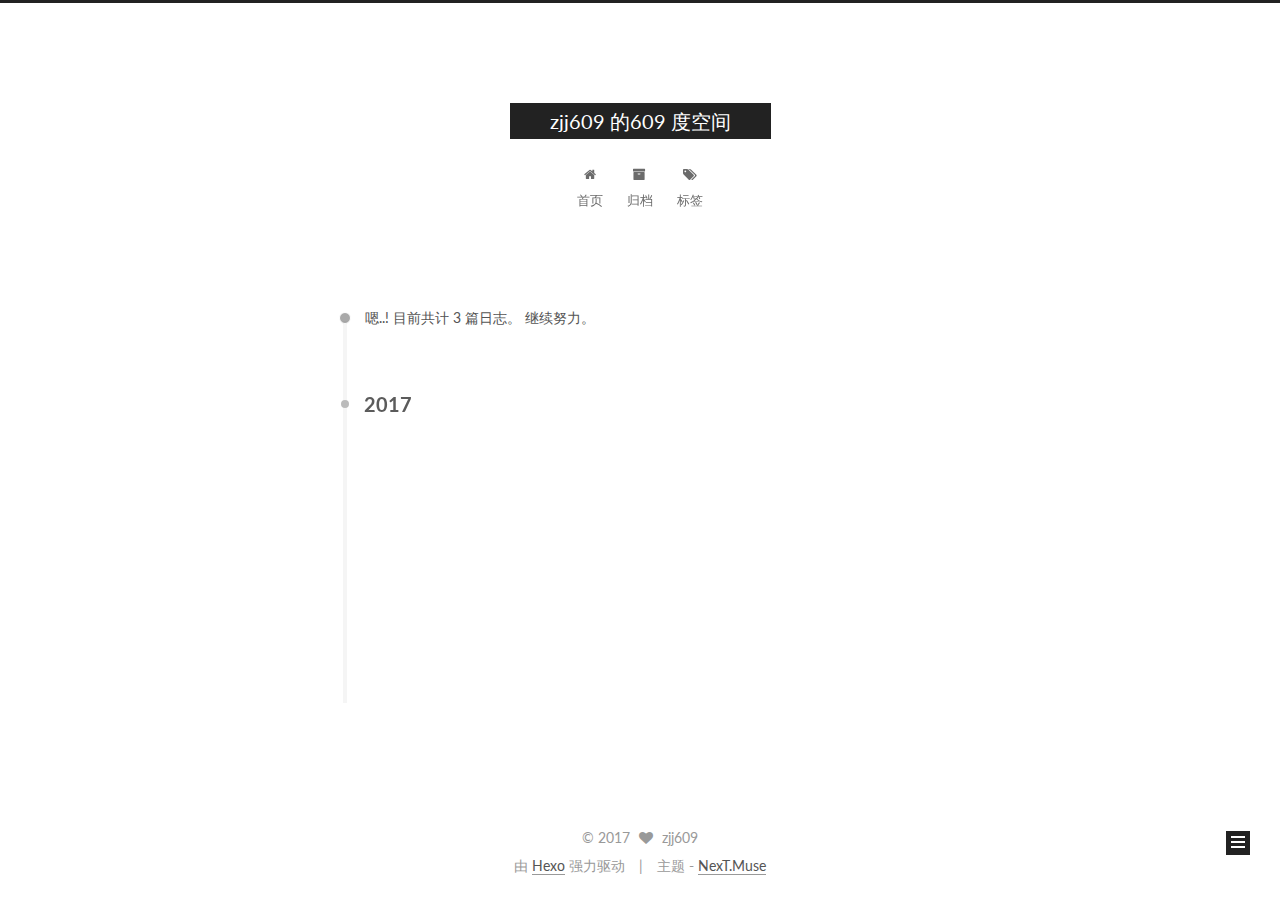
==== commit 8d888d99: "Site updated: 2017-05-25 23:11:53" ====
--- a/archives/index.html
+++ b/archives/index.html
@@ -248,7 +248,7 @@
       
         
       
-      嗯..! 目前共计 2 篇日志。 继续努力。
+      嗯..! 目前共计 3 篇日志。 继续努力。
     </span>
 
     
@@ -262,6 +262,43 @@
         <div class="collection-title">
           <h2 class="archive-year motion-element" id="archive-year-2017">2017</h2>
         </div>
+      
+      
+
+      
+
+  <article class="post post-type-normal" itemscope itemtype="http://schema.org/Article">
+    <header class="post-header">
+
+      <h2 class="post-title">
+        
+            <a class="post-title-link" href="/2017/05/25/second_jin/" itemprop="url">
+              
+                <span itemprop="name">漂洋过海</span>
+              
+            </a>
+        
+      </h2>
+
+      <div class="post-meta">
+        <time class="post-time" itemprop="dateCreated"
+              datetime="2017-05-25T23:08:55+08:00"
+              content="2017-05-25" >
+          05-25
+        </time>
+      </div>
+
+    </header>
+  </article>
+
+
+
+    
+
+      
+      
+      
+
       
       
 
@@ -378,7 +415,7 @@
           
             <div class="site-state-item site-state-posts">
               <a href="/archives">
-                <span class="site-state-item-count">2</span>
+                <span class="site-state-item-count">3</span>
                 <span class="site-state-item-name">日志</span>
               </a>
             </div>
--- a/css/main.css
+++ b/css/main.css
@@ -1695,7 +1695,7 @@
   width: 4px;
   height: 4px;
   border-radius: 50%;
-  background: #904fff;
+  background: #26bf74;
 }
 .links-of-blogroll {
   font-size: 13px;
